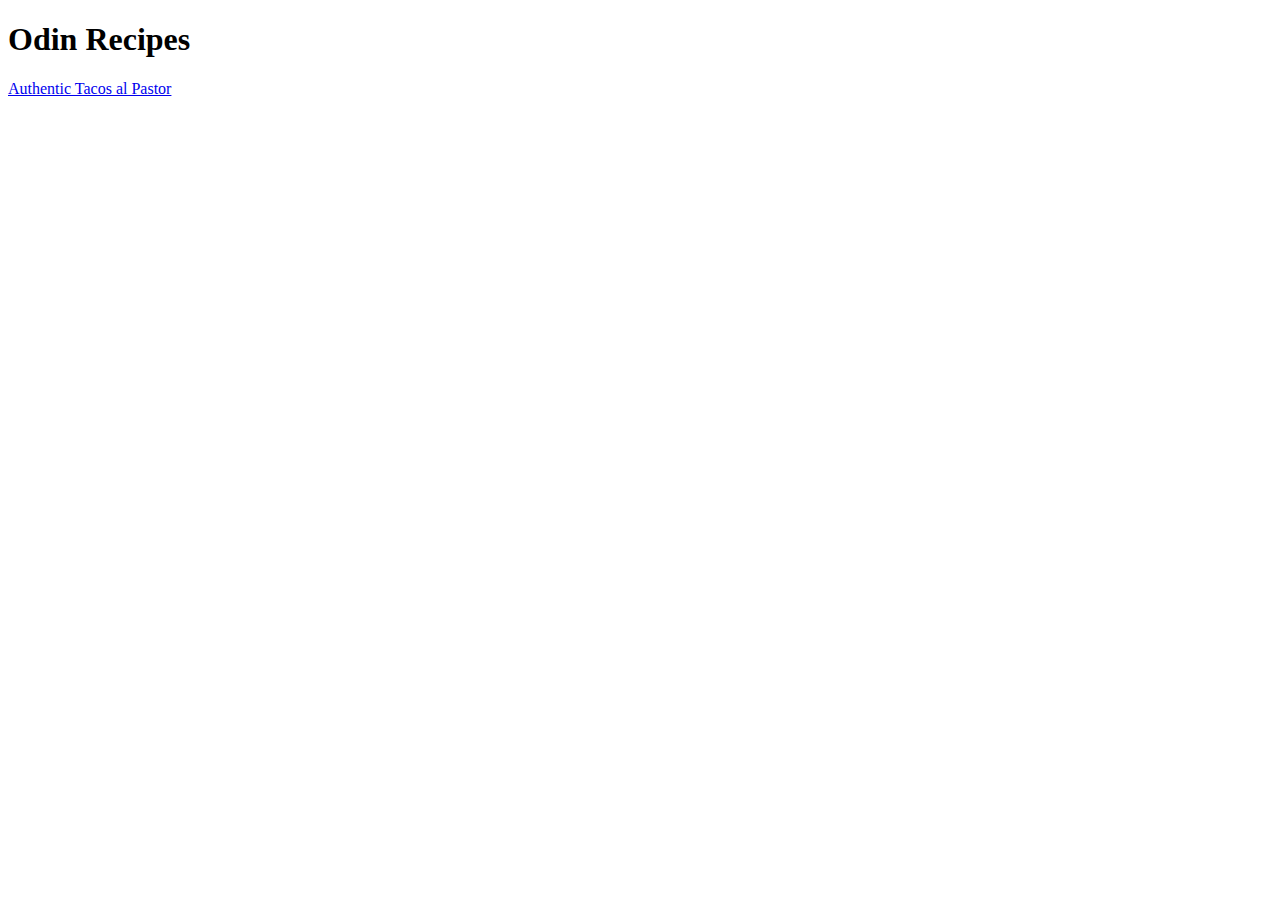
==== index.html @ a15fb104 "-   Modified the README file. -   Created the main index.html file , the recipes subfolder with     " ====
<!DOCTYPE html>
<html lang="en">

<head>
    <meta charset="utf-8">
    <title>Odin recipes</title>
</head>

<body>
    <h1>Odin Recipes</h1>
    <a href="recipes/tacos.html">Authentic Tacos al Pastor</a>
</body>

</html>
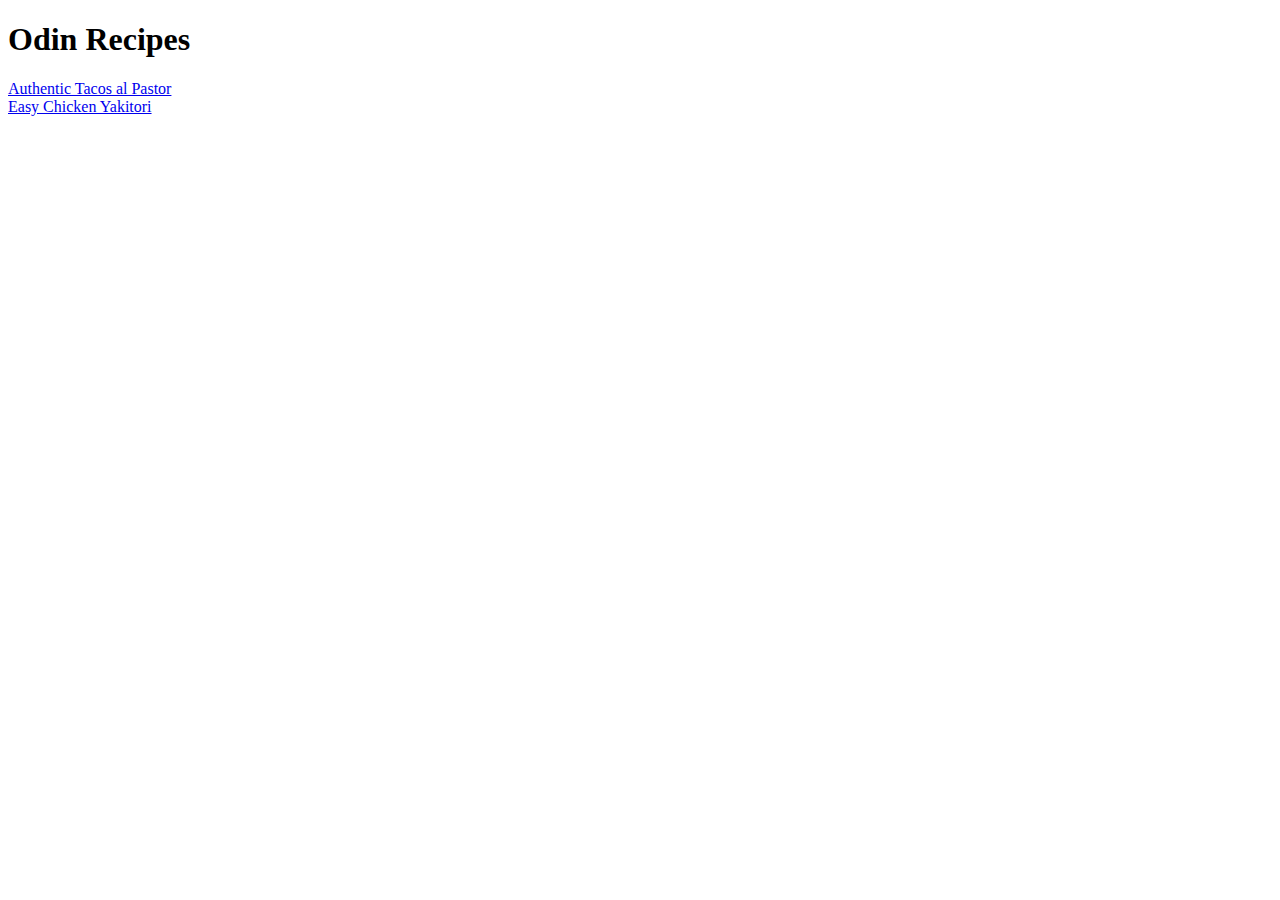
==== commit be33143b: "- Added another page to the recipes directory - Modified the main page to include the new recipe" ====
--- a/index.html
+++ b/index.html
@@ -8,7 +8,8 @@
 
 <body>
     <h1>Odin Recipes</h1>
-    <a href="recipes/tacos.html">Authentic Tacos al Pastor</a>
+    <a href="recipes/tacos.html">Authentic Tacos al Pastor</a><br>
+    <a href="recipes/chicken_yakitori.html">Easy Chicken Yakitori</a>
 </body>
 
 </html>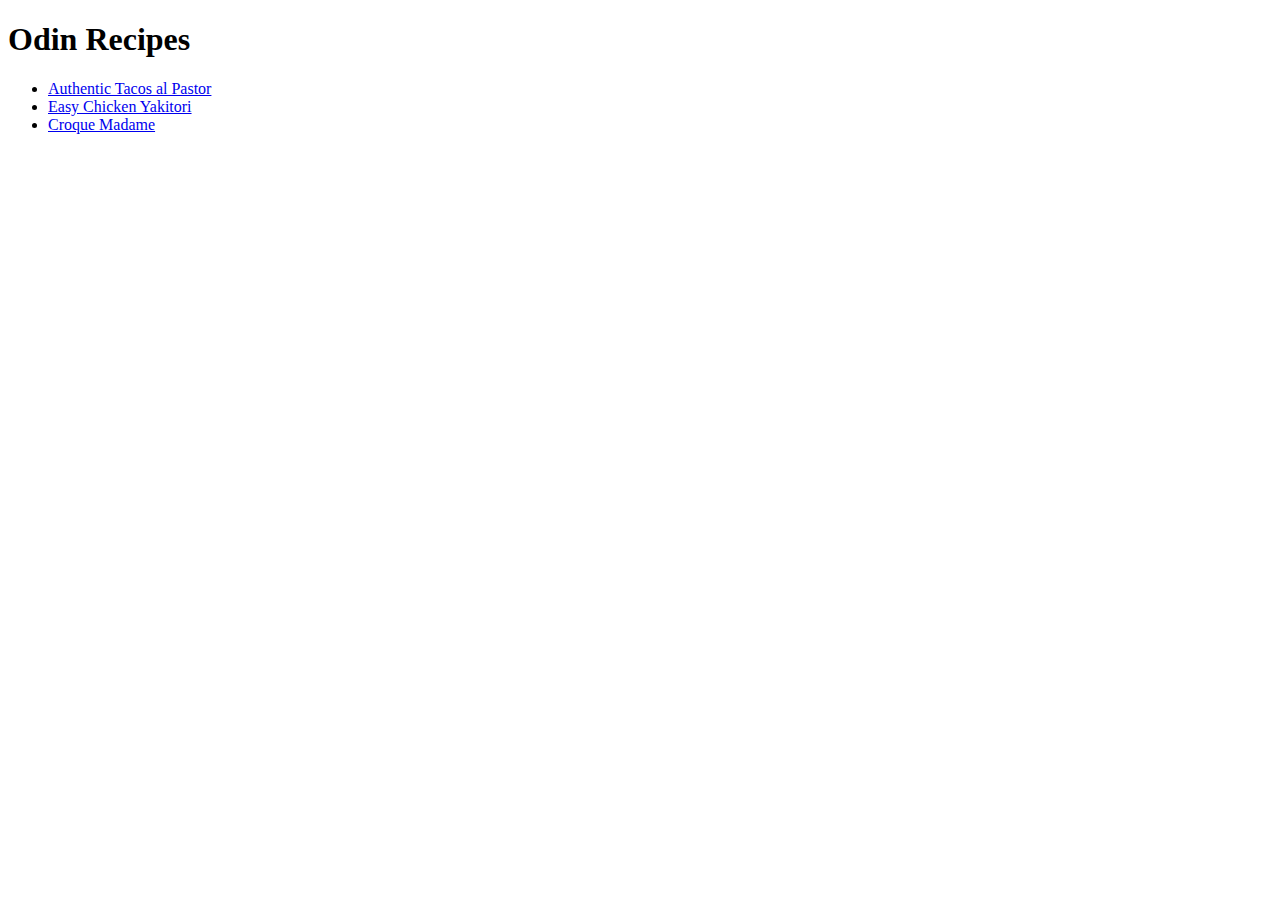
==== commit 277902de: "- Added a new webpage in recipes - Modified the index.html file to suit the changes" ====
--- a/index.html
+++ b/index.html
@@ -8,8 +8,11 @@
 
 <body>
     <h1>Odin Recipes</h1>
-    <a href="recipes/tacos.html">Authentic Tacos al Pastor</a><br>
-    <a href="recipes/chicken_yakitori.html">Easy Chicken Yakitori</a>
+    <ul>
+        <li><a href="recipes/tacos.html">Authentic Tacos al Pastor</a></li>
+        <li><a href="recipes/chicken_yakitori.html">Easy Chicken Yakitori</a></li>
+        <li> <a href="recipes/croquemadame.html">Croque Madame</a></li>
+    </ul>
 </body>
 
 </html>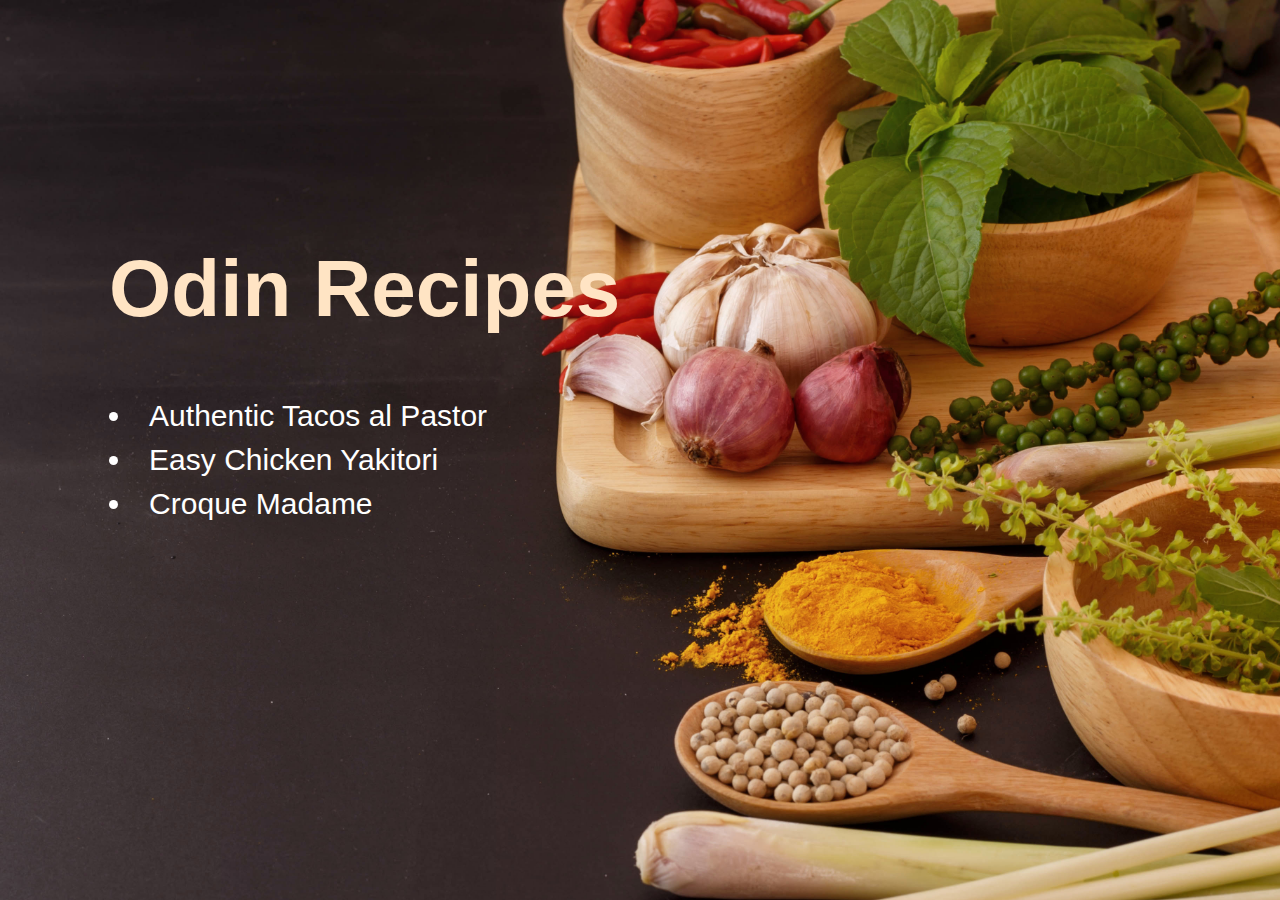
==== commit e66370c6: "Added styles to the webpage" ====
--- a/index.html
+++ b/index.html
@@ -4,10 +4,11 @@
 <head>
     <meta charset="utf-8">
     <title>Odin recipes</title>
+    <link rel="stylesheet" href="style.css">
 </head>
 
 <body>
-    <h1>Odin Recipes</h1>
+    <h1 class="main-h1">Odin Recipes</h1>
     <ul>
         <li><a href="recipes/tacos.html">Authentic Tacos al Pastor</a></li>
         <li><a href="recipes/chicken_yakitori.html">Easy Chicken Yakitori</a></li>
--- a/style.css
+++ b/style.css
@@ -0,0 +1,58 @@
+*{
+    font-family: Verdana, Geneva, Tahoma, sans-serif;
+    
+}
+
+body{
+   background-image: url(food.jpg);
+   background-size: cover;
+}
+
+h1.main-h1{
+    padding-left: 8%;
+    padding-top: 15%;
+    font-size: 80px;
+    color: bisque;
+}
+
+a, li, p{
+    color: white;
+    font-size: 30px;
+    text-decoration: none;
+    padding-top: 10px;
+}
+
+ul{
+    list-style: inside;
+    padding-left: 8%;
+}
+
+.button{
+    padding-left: 55rem;
+    padding-top: 5rem;
+    padding-bottom: 10rem;
+}
+
+.homebutt{
+        background-color: bisque;
+        color: black;
+        padding: 15px 25px;
+        text-decoration: none;
+        cursor: pointer;
+        border: none;
+      
+}
+
+h2{
+    font-size: 50px;
+    color: bisque;
+}
+
+h1{
+    font-size: 80px;
+    color: bisque;
+}
+
+img{
+    padding-left: 20rem;
+}